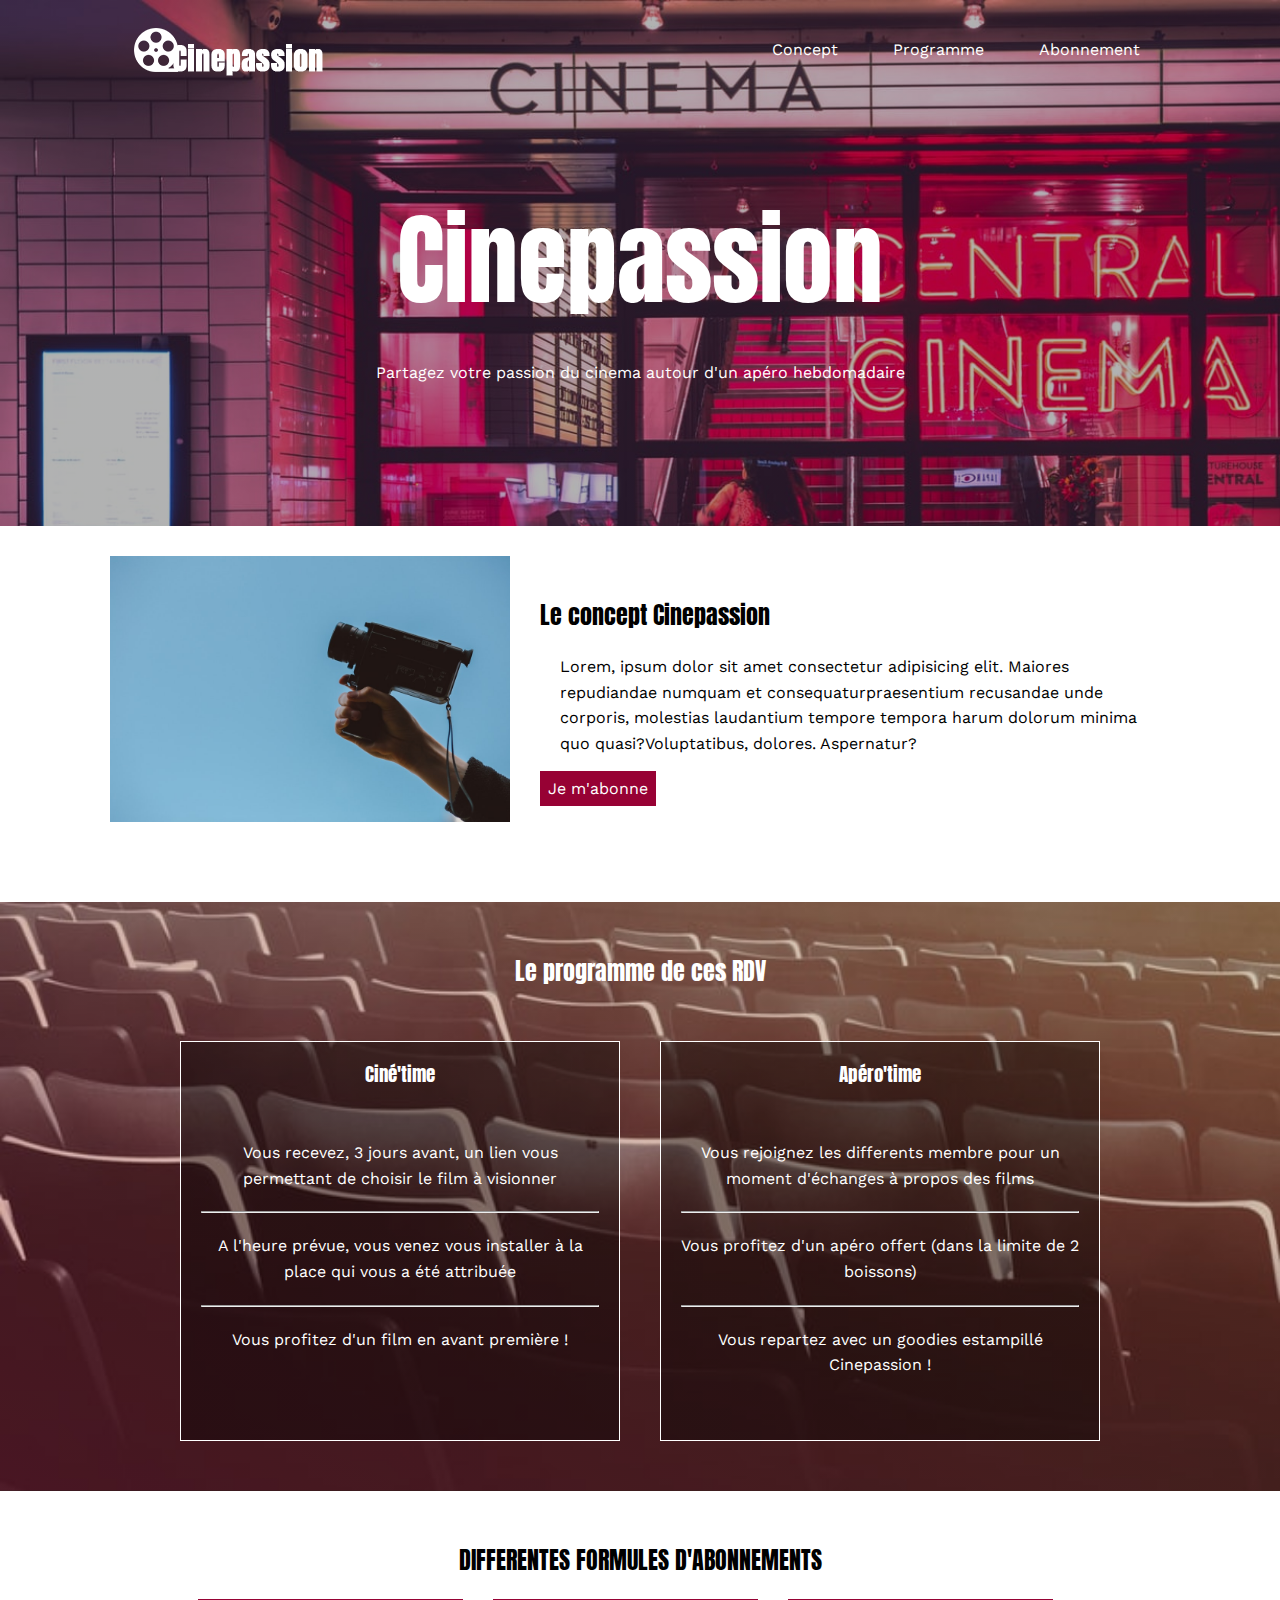
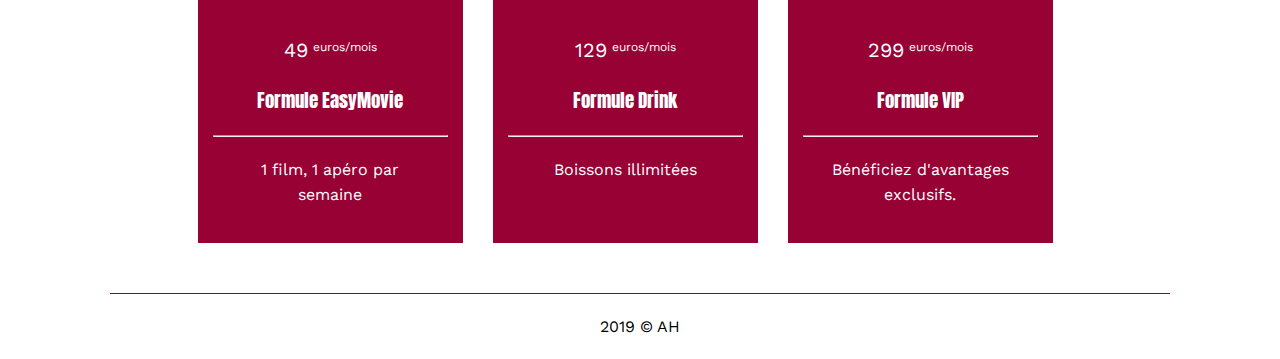
==== Evaluation_Ciné Passion/index.html @ cacb3e1d "actualisation fichiers" ====
<!DOCTYPE html>
<html lang="fr">

<head>
    <meta charset="UTF-8">
    <meta http-equiv="X-UA-Compatible" content="IE=edge">
    <meta name="viewport" content="width=device-width, initial-scale=1.0">
    <link rel="preconnect" href="https://fonts.googleapis.com">
    <link rel="preconnect" href="https://fonts.gstatic.com" crossorigin>
    <link href="https://fonts.googleapis.com/css2?family=Anton&family=Work+Sans:wght@400;700&display=swap"
        rel="stylesheet">
    <link rel="stylesheet" href="css/normalize.css">
    <link rel="stylesheet" href="css/base.css">
    <link rel="stylesheet" href="css/style.css">
    <title>Evaluation_Ciné Passion</title>
</head>

<body>
    <header>
        <div class="container">
            <nav>
                <img src="img/logo.png" alt="logo">
                <ul>
                    <li><a href="#concept">Concept</a></li>
                    <li><a href="#programme">Programme</a></li>
                    <li><a href="#abonnement">Abonnement</a></li>
                </ul>
            </nav>

            <div class="para">
                <h1>Cinepassion</h1>
                <p>Partagez votre passion du cinema autour d'un apéro hebdomadaire</p>
            </div>
        </div>
    </header>

    <main>
        <!-- SECTION CONCEPT -->
        <section id="concept" class="container">
            <img src="img/cam.jpg" alt="image camera">
            <div id="notreDevise">
                <h2>Le concept Cinepassion</h2>
                <p>Lorem, ipsum dolor sit amet consectetur adipisicing elit. Maiores repudiandae numquam et
                    consequaturpraesentium recusandae unde corporis, molestias laudantium tempore tempora harum
                    dolorum
                    minima quo quasi?Voluptatibus, dolores. Aspernatur?</p>
                <a href="" class="btn">Je m'abonne</a>
            </div>
        </section>
        <!-- FIN SECTION CONCEPT -->

        <!-- SECTION PROGRAMMES RDV  -->

        <section id="programme">

            <h2>Le programme de ces RDV</h2>

            <div class="container">
                <article>
                    <h3>Ciné'time</h3>
                    <p>Vous recevez, 3 jours avant, un lien vous permettant de choisir le film à visionner</p>
                    <hr>
                    <p>A l'heure prévue, vous venez vous installer à la place qui vous a été attribuée</p>
                    <hr>
                    <p>Vous profitez d'un film en avant première !</p>
                </article>

                <article>
                    <h3>Apéro'time</h3>
                    <p>Vous rejoignez les differents membre pour un moment d'échanges à propos des films</p>
                    <hr>
                    <p>Vous profitez d'un apéro offert (dans la limite de 2 boissons)</p>
                    <hr>
                    <p>Vous repartez avec un goodies estampillé Cinepassion !</p>
                </article>
            </div>
        </section>

        <!-- FORMULE ABONNEMENT -->

        <section class="container">
            <h2 class="formules">DIFFERENTES FORMULES D'ABONNEMENTS</h2>

            <div id="abonnement">
                <article class="easy">
                    <p><span>49</span> <sup>euros/mois</sup></p>
                    <h3>Formule EasyMovie</h3>
                    <hr>
                    <p>1 film, 1 apéro par semaine</p>
                </article>

                <article class="drink">
                    <p><span>129</span> <sup>euros/mois</sup></p>
                    <h3>Formule Drink</h3>
                    <hr>
                    <p>Boissons illimitées</p>
                </article>

                <article class="world">
                    <p><span>299</span> <sup>euros/mois</sup></p>
                    <h3>Formule VIP</h3>
                    <hr>
                    <p>Bénéficiez d'avantages exclusifs.</p>
                </article>
            </div>
        </section>

        <!-- FIN FORMULE ABONNEMENT -->

    </main>

    <footer class="container">
        <p>2019 © AH</p>
    </footer>

</body>


</html>
---- Evaluation_Ciné Passion/css/base.css ----
* {
	box-sizing: border-box;
	outline: none;
	text-decoration: none;
	transition: all .2s ease 0s;
    /* Visualisation des éléments */
    /*border: 1px dotted rgba(0,0,0,0.3);*/
}

*:hover {
	transition: all .2s ease 0s;
}

html {font-size: 62.5%}

body {
    margin: 0;
    padding: 0;
    font-size: 1.6rem;
    line-height: 1.6;
}

a, a:hover, a:visited, a:active {
    text-decoration: none;
    color:inherit
}

ul {
    padding: 0;
    list-style: none;
}
---- Evaluation_Ciné Passion/css/style.css ----
/******* TYPOGRAPHIES ********/

h1,
h2,
h3 {
  font-family: "Anton", sans-serif;
  font-weight: normal;
}

body {
  font-family: "Work Sans", sans-serif;
}

/****** CONTENU GLOBAL ******/

.container {
  max-width: 1060px;
  margin-left: auto;
  margin-right: auto;
}

.btn {
  background-color: #970134;
  padding: 8px;
  color: white !important;
  width: 50px;
  text-align: center;
}

/****** HEADER ******/

header {
  background-image: linear-gradient(rgba(0, 0, 0, 0.3), rgba(0, 0, 0, 0.3)),
    url(../img/cinema.jpg);
  background-size: cover;
  background-position: top center;
  color: white;
  text-align: center;
  padding-bottom: 120px;
  padding-top: 20px;
}

header nav {
  display: flex;
  justify-content: space-between;
  align-items: center;
}
header div nav {
  padding-top: 0;
}

header nav ul li {
  display: inline-block;
  margin-left: 20px;
  margin-right: 30px;
}

header nav img {
  margin-left: 20px;
}

header div h1 {
  font-family: "Anton", sans-serif;
  font-size: 100px;
  margin: 0;
}
header .para {
  margin: 100px 0 0px 0;
}

/************* CONCEPT **************************/

#concept {
  display: flex;
  align-items: center;
}

#concept img {
  width: 400px;
  margin: 30px 30px 30px 0;
}

#concept a {
  width: 250px;
  margin: 30px 30px 30px 0;
}

/************* FIN CONCEPT **************************/

/* PROGRAMME RDV */

#programme {
  background-image: linear-gradient(
      to top right,
      hsla(340, 99%, 30%, 0.3),
      rgba(0, 0, 0, 0.171)
    ),
    url(../img/salle.jpg);
  background-position: left;
  background-size: cover;
  color: white;
  margin-top: 50px;
}

#programme h2 {
  text-align: center;
  padding-top: 50px;
  margin-bottom: 0;
}

#programme .container {
  display: flex;
  padding: 50px;
}

#programme article {
  text-align: center;
  background-image: linear-gradient(rgba(0, 0, 0, 0.4), rgba(0, 0, 0, 0.4));
  margin: auto;
  width: calc(50% - 40px);
  border: white solid 1px;
  height: 400px;
}

#programme hr,
p {
  margin: 20px;
}

#programme h3 {
  margin-bottom: 50px;
}

/* FIN PROGRAMME RDV */

/* SECTION ABONNEMENT */

#abonnement {
  display: flex;
  justify-content: center;
  color: white;
}

#abonnement article {
  margin-right: 30px;
}

h2.formules {
  text-align: center;
  margin-top: 50px;
}

.easy,
.drink,
.world {
  background-color: #970134;
  text-align: center;
  width: 25%;
  padding: 15px;
}

span {
  font-size: 20px;
  color: white;
}

/* FIN SECTION ABONNEMENT */

/****** FOOTER ******/

footer {
  color: black;
  width: 100%;
  text-align: center;
  border-top: #970134 1px solid;
  margin-top: 50px;
}

/****** FIN FOOTER ******/
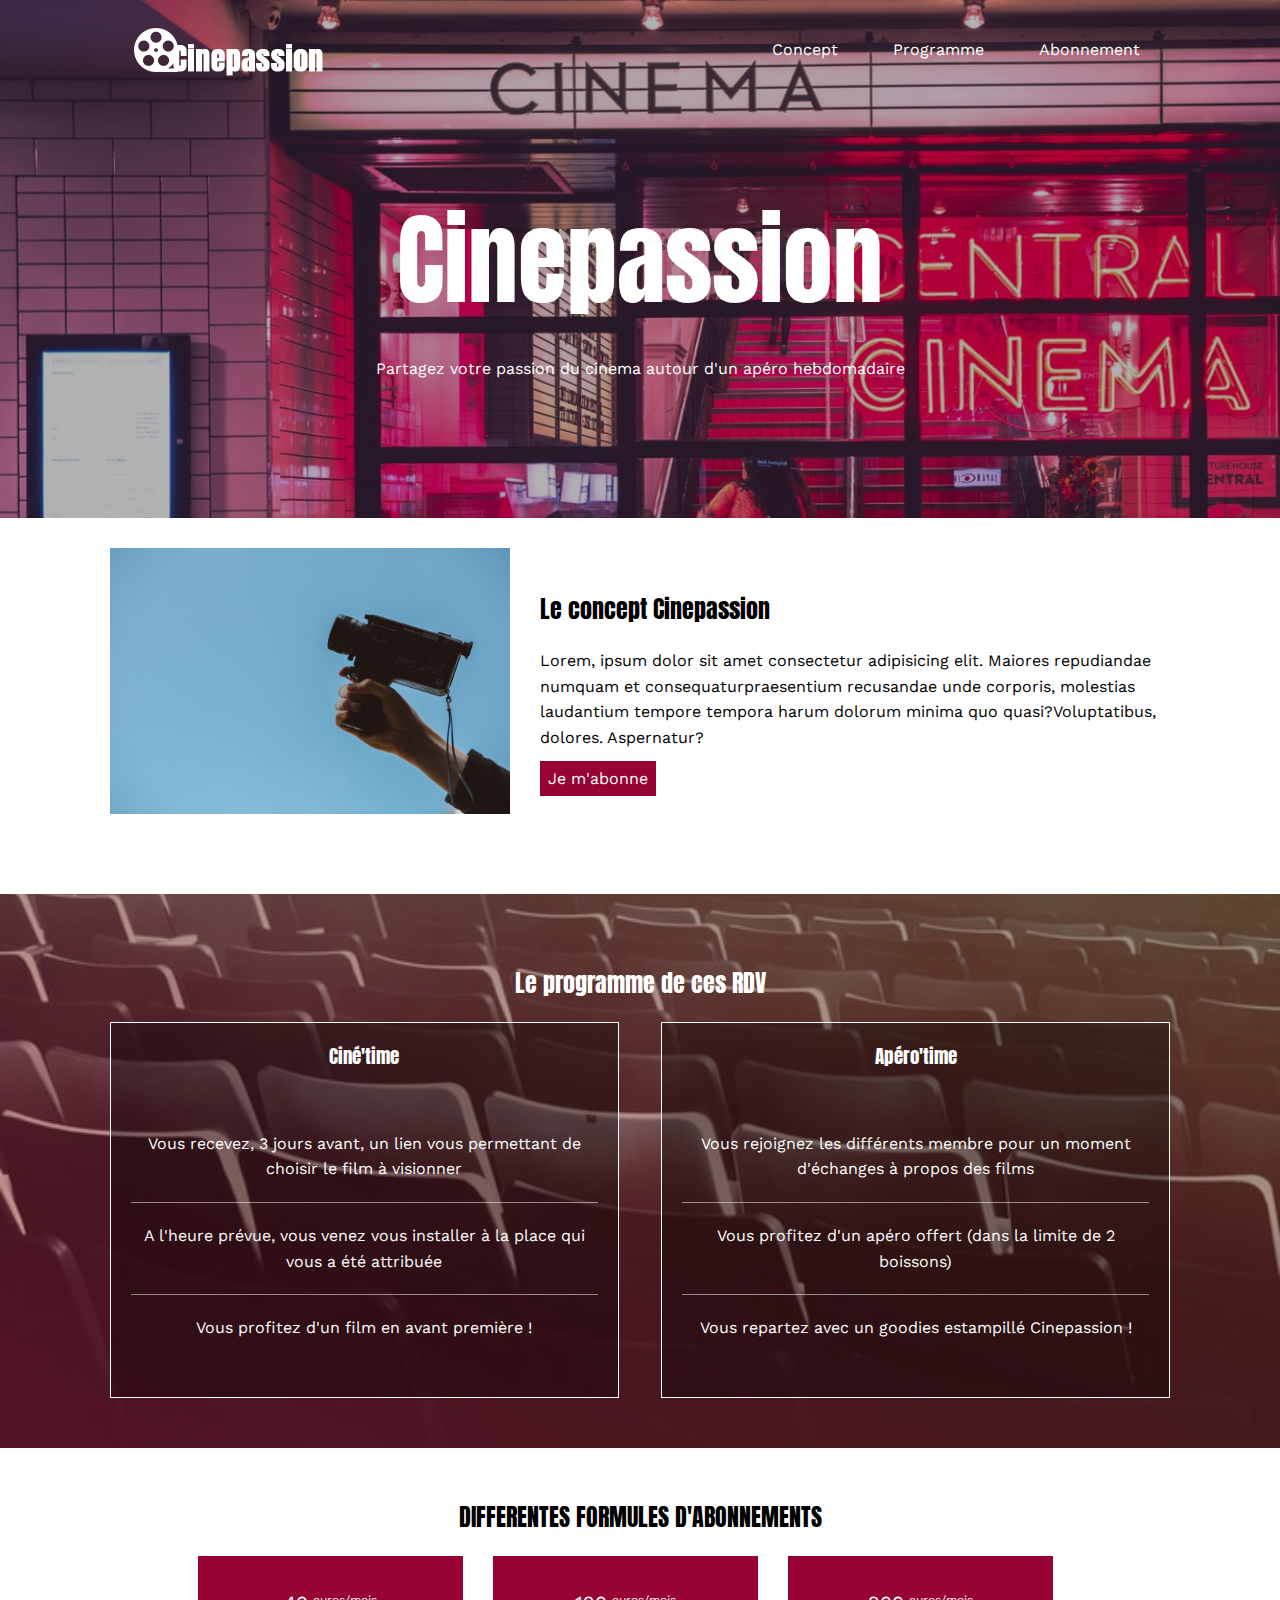
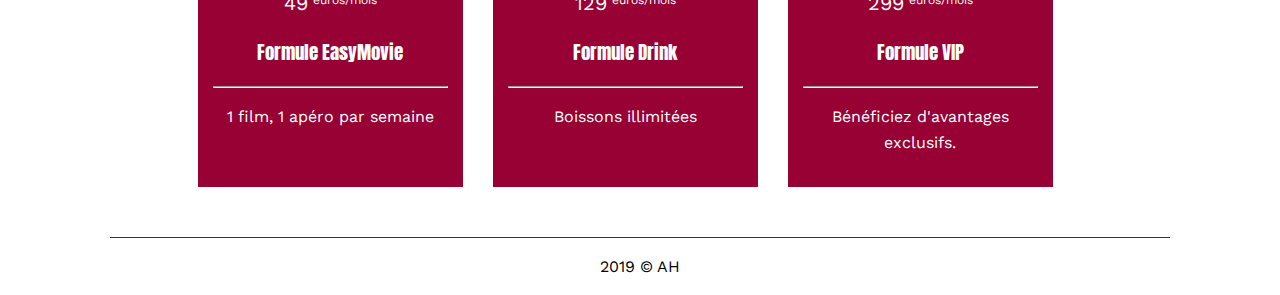
==== commit c96bf38f: "actualisation responsive" ====
--- a/Evaluation_Ciné Passion/index.html
+++ b/Evaluation_Ciné Passion/index.html
@@ -20,6 +20,7 @@
         <div class="container">
             <nav>
                 <img src="img/logo.png" alt="logo">
+                <span id="burger"></span>
                 <ul>
                     <li><a href="#concept">Concept</a></li>
                     <li><a href="#programme">Programme</a></li>
@@ -38,41 +39,40 @@
         <!-- SECTION CONCEPT -->
         <section id="concept" class="container">
             <img src="img/cam.jpg" alt="image camera">
-            <div id="notreDevise">
+            <div>
                 <h2>Le concept Cinepassion</h2>
                 <p>Lorem, ipsum dolor sit amet consectetur adipisicing elit. Maiores repudiandae numquam et
                     consequaturpraesentium recusandae unde corporis, molestias laudantium tempore tempora harum
                     dolorum
                     minima quo quasi?Voluptatibus, dolores. Aspernatur?</p>
-                <a href="" class="btn">Je m'abonne</a>
+                <a href="#abonnement" class="btn">Je m'abonne</a>
             </div>
         </section>
         <!-- FIN SECTION CONCEPT -->
 
         <!-- SECTION PROGRAMMES RDV  -->
 
-        <section id="programme">
-
-            <h2>Le programme de ces RDV</h2>
-
+        <section id="program">
             <div class="container">
-                <article>
-                    <h3>Ciné'time</h3>
-                    <p>Vous recevez, 3 jours avant, un lien vous permettant de choisir le film à visionner</p>
-                    <hr>
-                    <p>A l'heure prévue, vous venez vous installer à la place qui vous a été attribuée</p>
-                    <hr>
-                    <p>Vous profitez d'un film en avant première !</p>
-                </article>
-
-                <article>
-                    <h3>Apéro'time</h3>
-                    <p>Vous rejoignez les differents membre pour un moment d'échanges à propos des films</p>
-                    <hr>
-                    <p>Vous profitez d'un apéro offert (dans la limite de 2 boissons)</p>
-                    <hr>
-                    <p>Vous repartez avec un goodies estampillé Cinepassion !</p>
-                </article>
+                <h2>Le programme de ces RDV</h2>
+                <div>
+                    <article>
+                        <h3>Ciné'time</h3>
+                        <ul>
+                            <li>Vous recevez, 3 jours avant, un lien vous permettant de choisir le film à visionner</li>
+                            <li>A l'heure prévue, vous venez vous installer à la place qui vous a été attribuée</li>
+                            <li>Vous profitez d'un film en avant première !</li>
+                        </ul>
+                    </article>
+                    <article>
+                        <h3>Apéro'time</h3>
+                        <ul>
+                            <li>Vous rejoignez les différents membre pour un moment d'échanges à propos des films</li>
+                            <li>Vous profitez d'un apéro offert (dans la limite de 2 boissons)</li>
+                            <li>Vous repartez avec un goodies estampillé Cinepassion !</li>
+                        </ul>
+                    </article>
+                </div>
             </div>
         </section>
 
--- a/Evaluation_Ciné Passion/css/style.css
+++ b/Evaluation_Ciné Passion/css/style.css
@@ -78,6 +78,8 @@
 #concept img {
   width: 400px;
   margin: 30px 30px 30px 0;
+  object-fit: cover;
+  object-position: right;
 }
 
 #concept a {
@@ -87,48 +89,44 @@
 
 /************* FIN CONCEPT **************************/
 
-/* PROGRAMME RDV */
-
-#programme {
+/************ PROGRAMME RDV ********************/
+
+main #program {
+  text-align: center;
   background-image: linear-gradient(
       to top right,
-      hsla(340, 99%, 30%, 0.3),
-      rgba(0, 0, 0, 0.171)
+      rgba(152, 1, 51, 0.4),
+      rgba(0, 0, 0, 0.4)
     ),
     url(../img/salle.jpg);
-  background-position: left;
+  background-position: center;
   background-size: cover;
   color: white;
-  margin-top: 50px;
-}
-
-#programme h2 {
-  text-align: center;
-  padding-top: 50px;
-  margin-bottom: 0;
-}
-
-#programme .container {
-  display: flex;
-  padding: 50px;
-}
-
-#programme article {
-  text-align: center;
-  background-image: linear-gradient(rgba(0, 0, 0, 0.4), rgba(0, 0, 0, 0.4));
-  margin: auto;
-  width: calc(50% - 40px);
-  border: white solid 1px;
-  height: 400px;
-}
-
-#programme hr,
-p {
-  margin: 20px;
-}
-
-#programme h3 {
-  margin-bottom: 50px;
+  padding: 50px 0;
+  margin: 50px 0;
+}
+
+main #program div div {
+  display: flex;
+  flex-wrap: wrap;
+  justify-content: space-between;
+  align-items: stretch;
+}
+
+main #program article {
+  width: 48%;
+  border: 1px solid white;
+  background: rgba(0, 0, 0, 0.336);
+}
+main #program article ul {
+  padding: 20px;
+}
+main #program article ul li {
+  padding: 20px 0;
+}
+main #program article ul li:not(:last-of-type) {
+  border-bottom: 1px solid rgba(255, 255, 255, 0.5);
+  /* bordure bottom, sauf sur la derniere li */
 }
 
 /* FIN PROGRAMME RDV */
@@ -177,3 +175,62 @@
 }
 
 /****** FIN FOOTER ******/
+
+/************************
+* RESPONSIVE MOBILE
+************************/
+
+@media (max-width: 768px) {
+  header nav #burger {
+    position: relative;
+    background-color: white;
+    width: 30px;
+    height: 3px;
+  }
+
+  header nav #burger::before,
+  header nav #burger::after {
+    content: "";
+    position: absolute;
+    background-color: white;
+    width: 30px;
+    height: 3px;
+    left: 0;
+  }
+  header nav #burger::before {
+    top: -10px;
+  }
+  header nav #burger::after {
+    top: 10px;
+  }
+  header nav ul {
+    display: none;
+  }
+
+  #abonnement {
+    flex-direction: column;
+  }
+
+  .easy,
+  .drink,
+  .world {
+    width: 90%;
+    margin-bottom: 30px;
+    margin-left: auto;
+    margin-right: auto;
+  }
+
+  main section#concept {
+    flex-direction: column;
+    text-align: center;
+  }
+
+  main section#concept img {
+    margin: 30px 0;
+  }
+
+  main #program article {
+    width: 100%;
+    margin-bottom: 20px;
+  }
+}
